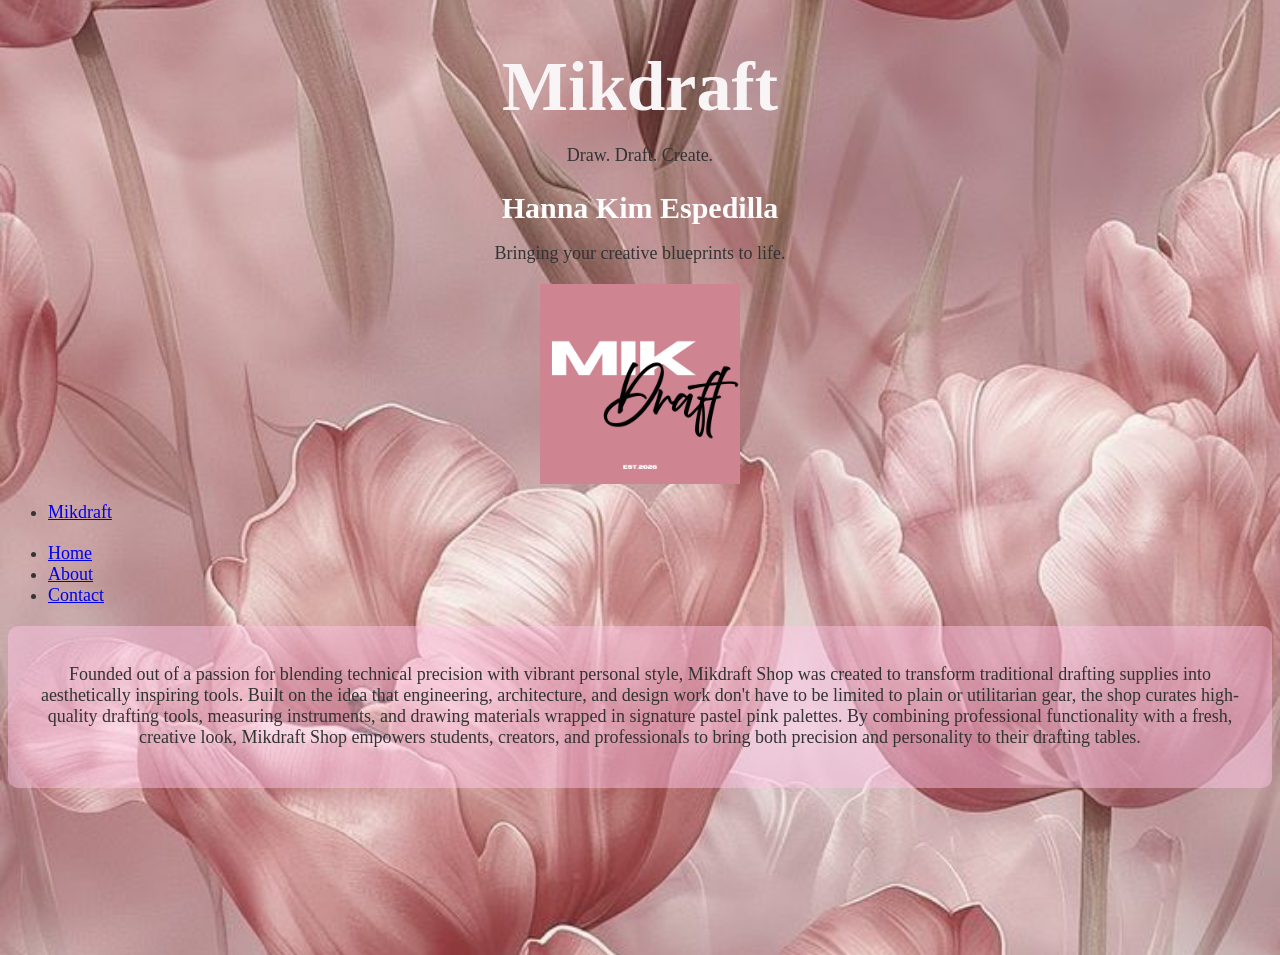
==== about.html @ bdc4d0b5 "add starter home page" ====
<!DOCTYPE html>
<html lang="en">
    <head>
        <meta charset="UTF-8">
        <meta name="viewport" content="width=device-width, initial-scale=1.0">
        <title>Mikdraft</title>
        <link rel="stylesheet" href="styles.css">
    </head>
    <body>
      <header>
        <h1>Mikdraft</h1>
        <p>Draw. Draft. Create.</p>
        <link rel="stylesheet" href="style.css">
        <section>
            <h2>Hanna Kim Espedilla</h2>
            <p>Bringing your creative blueprints to life.</p>
        <img class="logo" src="Mikdraft_logo.png" alt="Mikdraft_Logo" width="200" height="200">
        </section>
        <ul>
           <li><a href="https://hespedilla-dev.github.io/mikdraft/">Mikdraft</a></li>
        </ul>

       <nav>
        <ul>
            <li><a href="index.html">Home</a></li>
            <li><a href="about.html">About</a></li>
            <li><a href="contact.html">Contact</a></li>
        </ul>
       </nav>
      </header>


      <main> <div class="product-list" style="background-color:#ffc5e675; opacity: 1; padding: 20px; border-radius: 10px;">
        <p> Founded out of a passion for blending technical precision with vibrant personal style, Mikdraft Shop was created to transform traditional drafting supplies into aesthetically inspiring tools. Built on the idea that engineering, architecture, and design work don't have to be limited to plain or utilitarian gear, the shop curates high-quality drafting tools, measuring instruments, and drawing materials wrapped in signature pastel pink palettes. By combining professional functionality with a fresh, creative look, Mikdraft Shop empowers students, creators, and professionals to bring both precision and personality to their drafting tables. </p>
      </div>
      </main>
---- style.css ----
<style>
          header {
                text-align: center;
                padding: 10px;
                
            }

            h1 {
                text-align: center;
                color: #f9f5f7;
                font-size: 70px;
                margin-bottom: 5px;
            }

            h2 {
                text-align: center;
                color: #fefefe;
                font-size: 30px;
                margin-bottom: 5px;
            }

            p {
                text-align: center;
                color: #333;
                font-family: 'times new roman', serif;
                font-size: 18px;
                margin-bottom: 20px;
            }

            footer {
                text-align: center;
                padding: 5px;
                background-color: 67#ffc5e5;
                color: #333;
                font-size: 8px;
                line-height: 0.5px;
            }
          
          body {
                background-image: url(images/mikdraft_bg.jpeg);
                background-size: cover;
                background-position: center;
                background-repeat: no-repeat;
                background-attachment: fixed;
                height: 100vh;
            }

          .Features {
                text-align: left;
                list-style-type: disc;
                margin-left: 20px;
            }

            ul {
                text-align: left;
                list-style-type: disc;
                color: #333;
                font-size: 18px;
                margin-bottom: 20px;
            }

            img {
                display: block;
                margin: 0 auto;
            }

            .search-box {
                font-size: 30px;
                align-items: center;
                margin: 20px auto;
                width: fit-content;
                border: none;
                outline: none;
                display: flex;
                position: center;
                border-radius: 2.5em;
                background-color: white;
                text-align: center;
                size: 30px;
                padding: 10px 20px;
                font-border: none;

            }

            .logo {
                display: block;
                margin: 0 auto;
                width: 200px;
                height: 200px;

                animation-duration: 2s;
                animation-name: spin;
                animation_timing-function: linear;
                animation-iteration-count: 1;
                animation_fill-mode: forwards;
        
            }
    @keyframes spin{
        0%{
        }
        50%{
            scale: 2;
        }
        100%{
          transform: rotate(360deg);
          border-radius: 50%;
            
        }
    }
        </style>
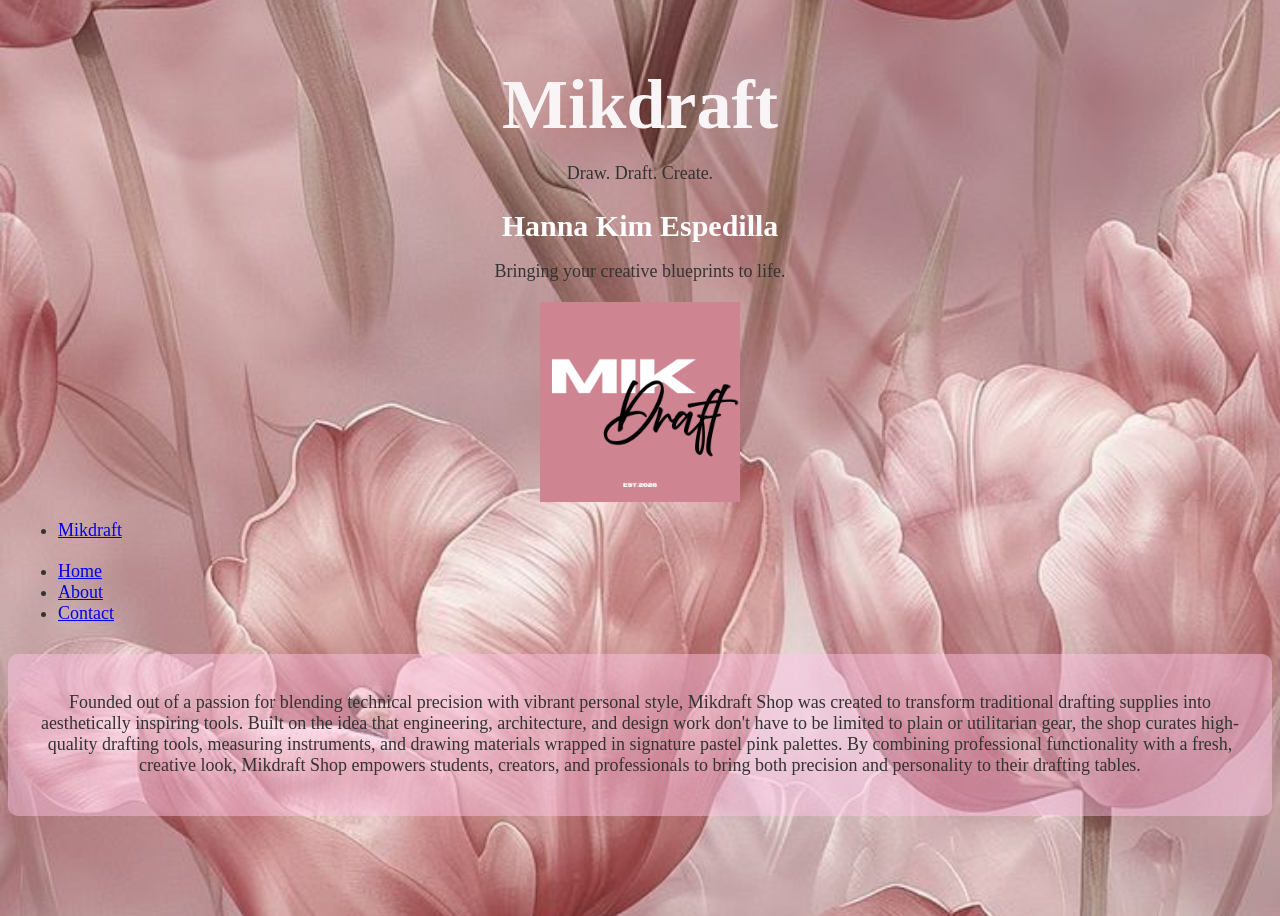
==== commit ecb168bf: "add starter home page" ====
--- a/about.html
+++ b/about.html
@@ -6,6 +6,33 @@
         <title>Mikdraft</title>
         <link rel="stylesheet" href="styles.css">
     </head>
+
+    <style>
+        .navbar ul {
+    list-style-type: none;
+    background color: #ffc5e5;
+    padding: 0px;
+    margin: 0px;
+    overflow: hidden
+}
+
+.navbar a {
+    color: white;
+    text-decoration: none;
+    padding: 15px;
+    display: block;
+    text-allign: center;
+}
+
+.navbar a:hover {
+    color: rgb(255, 121, 143);
+}
+
+.navbar li {
+    float: left;
+}
+    </style>
+
     <body>
       <header>
         <h1>Mikdraft</h1>
--- a/style.css
+++ b/style.css
@@ -1,99 +1,108 @@
-<style>
-          header {
-                text-align: center;
-                padding: 10px;
-                
-            }
 
-            h1 {
-                text-align: center;
-                color: #f9f5f7;
-                font-size: 70px;
-                margin-bottom: 5px;
-            }
+header {
+   text-align: center;
+   padding: 10px;
+}
 
-            h2 {
-                text-align: center;
-                color: #fefefe;
-                font-size: 30px;
-                margin-bottom: 5px;
-            }
 
-            p {
-                text-align: center;
-                color: #333;
-                font-family: 'times new roman', serif;
-                font-size: 18px;
-                margin-bottom: 20px;
-            }
+h1 {
+  text-align: center;
+  color: #f9f5f7;
+  font-size: 70px;
+  margin-bottom: 5px;   
+}
 
-            footer {
-                text-align: center;
-                padding: 5px;
-                background-color: 67#ffc5e5;
-                color: #333;
-                font-size: 8px;
-                line-height: 0.5px;
-            }
+
+h2 {
+  text-align: center;
+  color: #fefefe;
+  font-size: 30px;
+  margin-bottom: 5px;
+}
+
+
+p {
+  text-align: center;
+  color: #333;
+  font-family: 'times new roman', serif;
+  font-size: 18px;
+  margin-bottom: 20px;
+}
+
+
+footer {
+  text-align: center;
+  padding: 5px;
+  background-color: 67#ffc5e5;
+  color: #333;
+  font-size: 8px;
+  line-height: 0.5px;
+}
+
           
-          body {
-                background-image: url(images/mikdraft_bg.jpeg);
-                background-size: cover;
-                background-position: center;
-                background-repeat: no-repeat;
-                background-attachment: fixed;
-                height: 100vh;
-            }
+body {
+  background-image: url(images/mikdraft_bg.jpeg);
+  background-size: cover;
+  background-position: center;
+  background-repeat: no-repeat;
+  background-attachment: fixed;
+  height: 100vh;
+}
 
-          .Features {
-                text-align: left;
-                list-style-type: disc;
-                margin-left: 20px;
-            }
 
-            ul {
-                text-align: left;
-                list-style-type: disc;
-                color: #333;
-                font-size: 18px;
-                margin-bottom: 20px;
-            }
+.Features {
+  text-align: left;
+  list-style-type: disc;
+  margin-left: 20px;
+}
 
-            img {
-                display: block;
-                margin: 0 auto;
-            }
 
-            .search-box {
-                font-size: 30px;
-                align-items: center;
-                margin: 20px auto;
-                width: fit-content;
-                border: none;
-                outline: none;
-                display: flex;
-                position: center;
-                border-radius: 2.5em;
-                background-color: white;
-                text-align: center;
-                size: 30px;
-                padding: 10px 20px;
-                font-border: none;
+ul {
+  text-align: left;
+  list-style-type: disc;
+  color: #333;
+  font-size: 18px;
+  margin-bottom: 20px;
+}
 
-            }
 
-            .logo {
-                display: block;
-                margin: 0 auto;
-                width: 200px;
-                height: 200px;
+img {
+  display: block;
+  margin: 0 auto;
+}
 
-                animation-duration: 2s;
-                animation-name: spin;
-                animation_timing-function: linear;
-                animation-iteration-count: 1;
-                animation_fill-mode: forwards;
-        
+
+.search-box {
+  font-size: 30px;
+  align-items: center;
+  margin: 20px auto;
+  width: fit-content;
+  border: none;
+  outline: none;
+  display: flex;
+  position: center;
+  border-radius: 2.5em;
+  background-color: white;
+  text-align: center;
+  size: 30px;
+  padding: 10px 20px;
+  font-border: none;
+}
+
+
+.logo {
+  display: block;
+  margin: 0 auto;
+  width: 200px;
+  height: 200px;
+
+  animation-duration: 2s;
+  animation-name: spin;
+  animation_timing-function: linear;
+  animation-iteration-count: 1;
+  animation_fill-mode: forwards;
+   
+  
             }
     @keyframes spin{
         0%{
@@ -107,4 +116,28 @@
             
         }
     }
-        </style>+
+
+.navbar ul {
+    list-style-type: none;
+    background-color: pink;
+    padding: 0px;
+    margin: 0px;
+    overflow: hidden
+}
+
+.navbar a {
+    color: white;
+    text-decoration: none;
+    padding: 15px;
+    display: block;
+    text-allign: center;
+}
+
+.navbar a:hover {
+    background-color: #f9f5f7;
+}
+
+.navbar li {
+    float: left;
+}
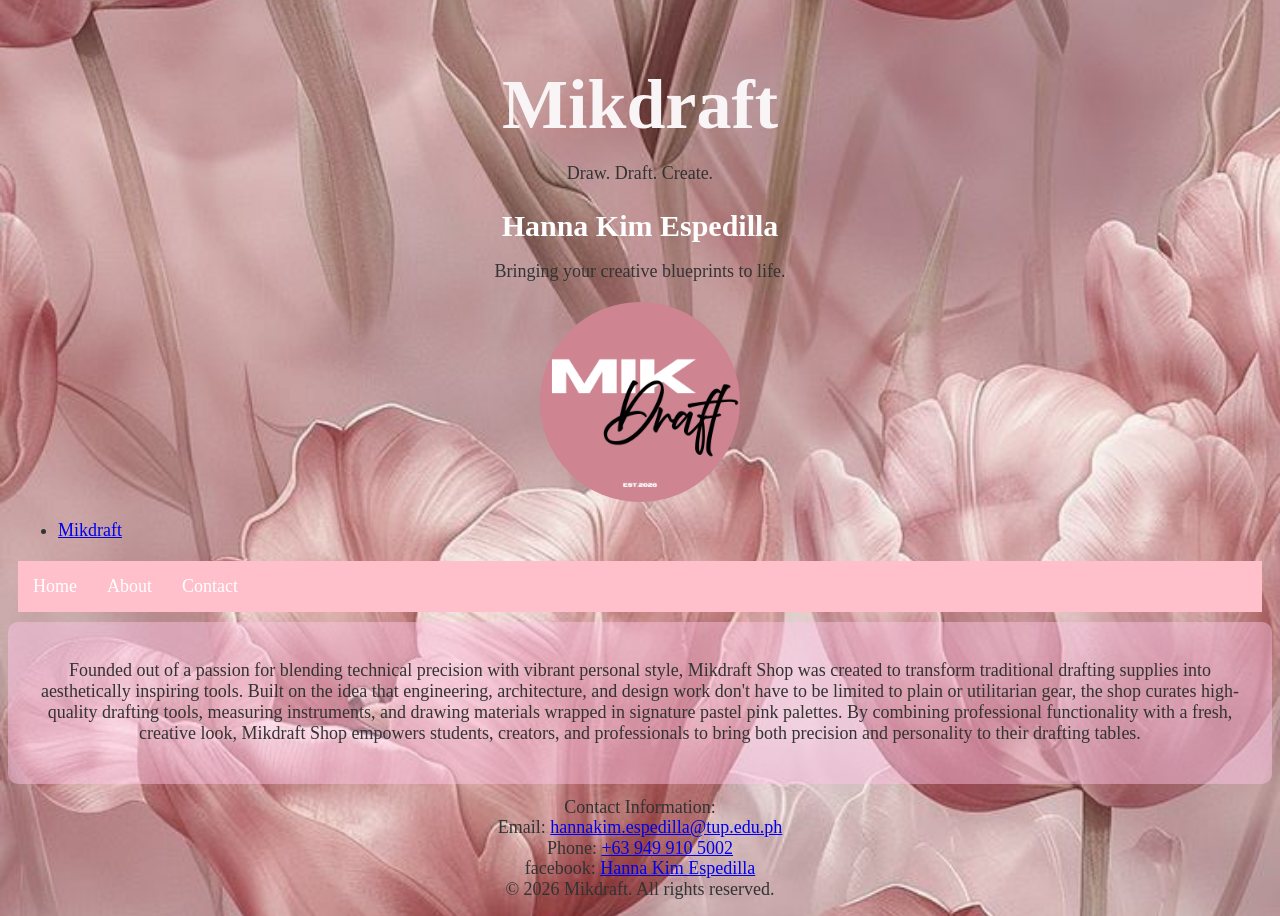
==== commit b7d6bc26: "add starter home page" ====
--- a/about.html
+++ b/about.html
@@ -4,16 +4,15 @@
         <meta charset="UTF-8">
         <meta name="viewport" content="width=device-width, initial-scale=1.0">
         <title>Mikdraft</title>
-        <link rel="stylesheet" href="styles.css">
+        <link rel="stylesheet" href="style.css">
     </head>
 
-    <style>
-        .navbar ul {
+<style>
+.navbar ul {
     list-style-type: none;
-    background color: #ffc5e5;
     padding: 0px;
     margin: 0px;
-    overflow: hidden
+    overflow: hidden;
 }
 
 .navbar a {
@@ -21,7 +20,6 @@
     text-decoration: none;
     padding: 15px;
     display: block;
-    text-allign: center;
 }
 
 .navbar a:hover {
@@ -31,7 +29,7 @@
 .navbar li {
     float: left;
 }
-    </style>
+</style>
 
     <body>
       <header>
@@ -47,7 +45,7 @@
            <li><a href="https://hespedilla-dev.github.io/mikdraft/">Mikdraft</a></li>
         </ul>
 
-       <nav>
+       <nav class="navbar">
         <ul>
             <li><a href="index.html">Home</a></li>
             <li><a href="about.html">About</a></li>
@@ -62,3 +60,13 @@
       </div>
       </main>
 
+    <footer>
+        <p>Contact Information:</p>
+        <p>Email: <a href="mailto:hannakim.espedilla@tup.edu.ph">hannakim.espedilla@tup.edu.ph</a></p>
+        <p>Phone: <a href="tel:+639123456789">+63 949 910 5002</a></p>
+        <p>facebook: <a href="https://www.facebook.com/hannaespedilla">Hanna Kim Espedilla</a></p>
+        <p>&copy; 2026 Mikdraft. All rights reserved.</p>
+    </footer>
+
+    </body>
+
--- a/style.css
+++ b/style.css
@@ -86,7 +86,6 @@
   text-align: center;
   size: 30px;
   padding: 10px 20px;
-  font-border: none;
 }
 
 
@@ -98,9 +97,9 @@
 
   animation-duration: 2s;
   animation-name: spin;
-  animation_timing-function: linear;
+  animation-timing-function: linear;
   animation-iteration-count: 1;
-  animation_fill-mode: forwards;
+  animation-fill-mode: forwards;
    
   
             }
@@ -131,7 +130,6 @@
     text-decoration: none;
     padding: 15px;
     display: block;
-    text-allign: center;
 }
 
 .navbar a:hover {
--- a/style.css
+++ b/style.css
@@ -86,7 +86,6 @@
   text-align: center;
   size: 30px;
   padding: 10px 20px;
-  font-border: none;
 }
 
 
@@ -98,9 +97,9 @@
 
   animation-duration: 2s;
   animation-name: spin;
-  animation_timing-function: linear;
+  animation-timing-function: linear;
   animation-iteration-count: 1;
-  animation_fill-mode: forwards;
+  animation-fill-mode: forwards;
    
   
             }
@@ -131,7 +130,6 @@
     text-decoration: none;
     padding: 15px;
     display: block;
-    text-allign: center;
 }
 
 .navbar a:hover {
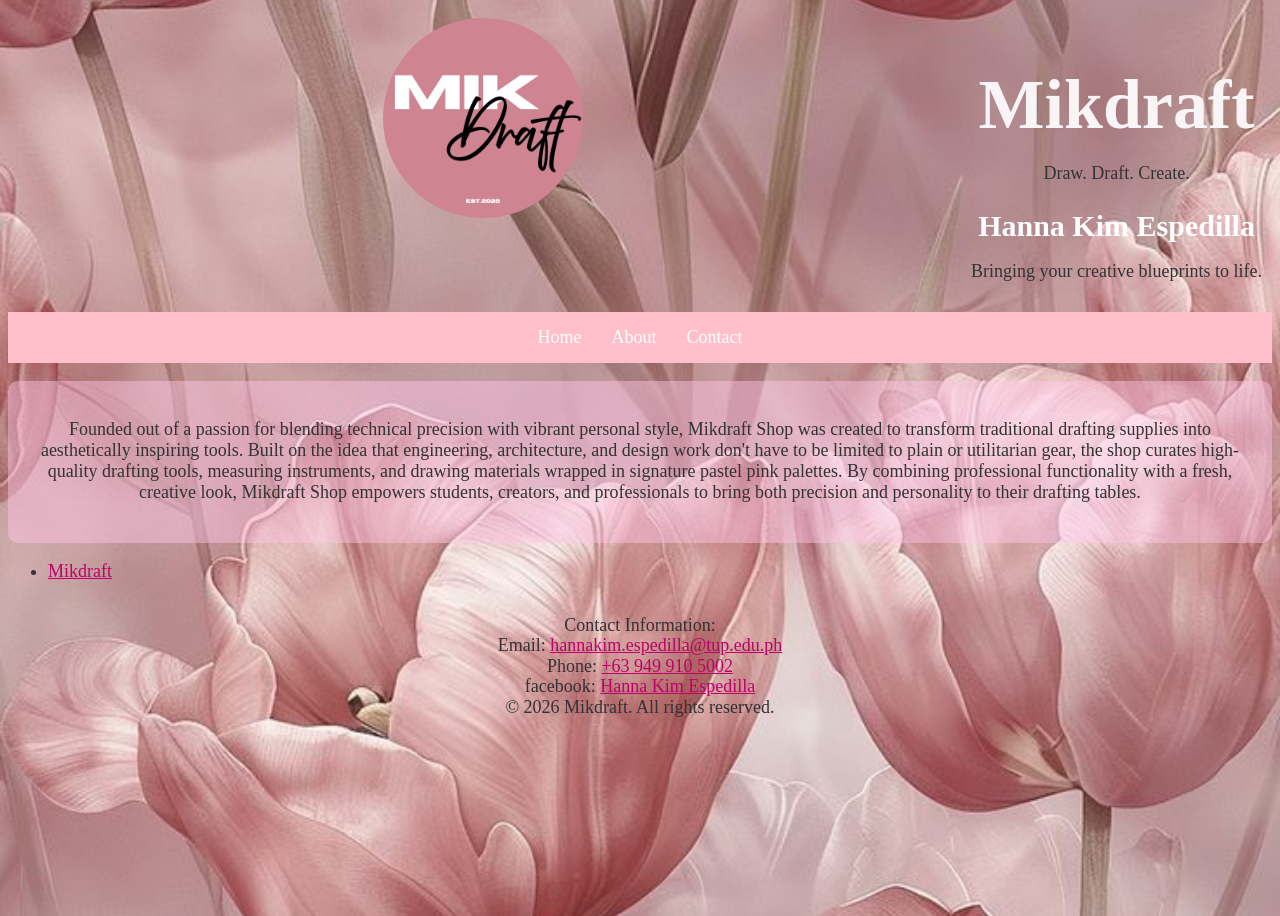
==== commit 8ff18d83: "add starter home page" ====
--- a/about.html
+++ b/about.html
@@ -1,65 +1,61 @@
 <!DOCTYPE html>
 <html lang="en">
-    <head>
-        <meta charset="UTF-8">
-        <meta name="viewport" content="width=device-width, initial-scale=1.0">
-        <title>Mikdraft</title>
-        <link rel="stylesheet" href="style.css">
-    </head>
+<head>
+    <meta charset="UTF-8">
+    <meta name="viewport" content="width=device-width, initial-scale=1.0">
+    <title>Mikdraft</title>
+    <link rel="stylesheet" href="style.css">
 
-<style>
-.navbar ul {
-    list-style-type: none;
-    padding: 0px;
-    margin: 0px;
-    overflow: hidden;
-}
 
-.navbar a {
-    color: white;
-    text-decoration: none;
-    padding: 15px;
-    display: block;
-}
+    </style>
+</head>
 
-.navbar a:hover {
-    color: rgb(255, 121, 143);
-}
+<body>
 
-.navbar li {
-    float: left;
-}
-</style>
+    <!-- ==========================================================================
+       1. HEADER & NAVIGATION
+       ========================================================================== -->
+    <header>
+        <div class="header-content">
+            <img id="logo" src="Mikdraft_logo.png" alt="Mikdraft Logo">
+            
+            <div class="text-block">
+                <h1>Mikdraft</h1>
+                <p class="tagline">Draw. Draft. Create.</p>
+                <h2>Hanna Kim Espedilla</h2>
+                <p class="subtext">Bringing your creative blueprints to life.</p>
+            </div>
+        </div>
+    </header>
 
-    <body>
-      <header>
-        <h1>Mikdraft</h1>
-        <p>Draw. Draft. Create.</p>
-        <link rel="stylesheet" href="style.css">
-        <section>
-            <h2>Hanna Kim Espedilla</h2>
-            <p>Bringing your creative blueprints to life.</p>
-        <img class="logo" src="Mikdraft_logo.png" alt="Mikdraft_Logo" width="200" height="200">
-        </section>
-        <ul>
-           <li><a href="https://hespedilla-dev.github.io/mikdraft/">Mikdraft</a></li>
+        <nav class="navbar">
+            <ul>
+                <li><a href="index.html">Home</a></li>
+                <li><a href="about.html">About</a></li>
+                <li><a href="contact.html">Contact</a></li>
+            </ul>
+        </nav>
+    </header>
+
+    <BR>
+
+
+    <!-- ==========================================================================
+       2. MAIN CONTENT AREA
+       ========================================================================== -->
+    <main>
+        <div class="product-list" style="background-color:#ffc5e675; opacity: 1; padding: 20px; border-radius: 10px;">
+            <p>Founded out of a passion for blending technical precision with vibrant personal style, Mikdraft Shop was created to transform traditional drafting supplies into aesthetically inspiring tools. Built on the idea that engineering, architecture, and design work don't have to be limited to plain or utilitarian gear, the shop curates high-quality drafting tools, measuring instruments, and drawing materials wrapped in signature pastel pink palettes. By combining professional functionality with a fresh, creative look, Mikdraft Shop empowers students, creators, and professionals to bring both precision and personality to their drafting tables.</p>
+        </div>
+    </main>
+
+    <ul>
+            <li><a href="https://hespedilla-dev.github.io/mikdraft/">Mikdraft</a></li>
         </ul>
 
-       <nav class="navbar">
-        <ul>
-            <li><a href="index.html">Home</a></li>
-            <li><a href="about.html">About</a></li>
-            <li><a href="contact.html">Contact</a></li>
-        </ul>
-       </nav>
-      </header>
-
-
-      <main> <div class="product-list" style="background-color:#ffc5e675; opacity: 1; padding: 20px; border-radius: 10px;">
-        <p> Founded out of a passion for blending technical precision with vibrant personal style, Mikdraft Shop was created to transform traditional drafting supplies into aesthetically inspiring tools. Built on the idea that engineering, architecture, and design work don't have to be limited to plain or utilitarian gear, the shop curates high-quality drafting tools, measuring instruments, and drawing materials wrapped in signature pastel pink palettes. By combining professional functionality with a fresh, creative look, Mikdraft Shop empowers students, creators, and professionals to bring both precision and personality to their drafting tables. </p>
-      </div>
-      </main>
-
+    <!-- ==========================================================================
+       3. FOOTER
+       ========================================================================== -->
     <footer>
         <p>Contact Information:</p>
         <p>Email: <a href="mailto:hannakim.espedilla@tup.edu.ph">hannakim.espedilla@tup.edu.ph</a></p>
@@ -68,5 +64,7 @@
         <p>&copy; 2026 Mikdraft. All rights reserved.</p>
     </footer>
 
-    </body>
+</body>
+</html>
 
+
--- a/style.css
+++ b/style.css
@@ -1,45 +1,24 @@
 
-header {
-   text-align: center;
-   padding: 10px;
-}
-
-
-h1 {
-  text-align: center;
-  color: #f9f5f7;
-  font-size: 70px;
-  margin-bottom: 5px;   
-}
-
-
-h2 {
-  text-align: center;
-  color: #fefefe;
-  font-size: 30px;
-  margin-bottom: 5px;
-}
-
-
-p {
-  text-align: center;
-  color: #333;
-  font-family: 'times new roman', serif;
-  font-size: 18px;
-  margin-bottom: 20px;
-}
-
-
-footer {
-  text-align: center;
-  padding: 5px;
-  background-color: 67#ffc5e5;
-  color: #333;
-  font-size: 8px;
-  line-height: 0.5px;
-}
-
-          
+/* ==========================================================================
+   1. VARIABLES & RESET
+   ========================================================================== */
+
+:root {
+  --brand: #ffc5e5;
+  --ink: #333;
+  --muted: #fefefe;
+  --paper: #f9f5f7;
+}
+
+* {
+  box-sizing: border-box;
+}
+
+
+/* ==========================================================================
+   2. BASE & BODY
+   ========================================================================== */
+
 body {
   background-image: url(images/mikdraft_bg.jpeg);
   background-size: cover;
@@ -49,13 +28,126 @@
   height: 100vh;
 }
 
-
-.Features {
-  text-align: left;
-  list-style-type: disc;
-  margin-left: 20px;
-}
-
+p {
+  text-align: center;
+  color: #333;
+  font-family: 'times new roman', serif;
+  font-size: 18px;
+  margin-bottom: 20px;
+}
+
+a {
+  color: #c0006a;
+}
+
+img {
+  display: block;
+  margin: 0 auto;
+  border-radius: 25px;
+}
+
+img #logo {
+  position: left;
+}
+
+
+/* ==========================================================================
+   3. TYPOGRAPHY & HEADINGS
+   ========================================================================== */
+
+h1 {
+  text-align: center;
+  color: #f9f5f7;
+  font-size: 70px;
+  margin-bottom: 5px;   
+}
+
+h2 {
+  text-align: center;
+  color: #fefefe;
+  font-size: 30px;
+  margin-bottom: 5px;
+}
+
+
+/* ==========================================================================
+   4. HEADER & NAVIGATION
+   ========================================================================== */
+
+/* ============================ Header =========================== */
+header {
+   text-align: center;
+   padding: 10px;
+}
+
+.header-content {
+  display: flex;
+  flex-direction: row;
+  align-items: top;     /* Vertically centers all elements in the row */
+  justify-content: flex-start; /* Aligns content starting from the left */
+  gap: 24px;               /* Adjusts horizontal spacing between items */
+}
+
+#logo {
+  height: auto;
+}
+
+#logo {
+  display: block;
+  margin: 0 auto;
+  width: 200px;
+  height: 200px;
+  animation-duration: 1s;
+  animation-name: spin;
+  animation-timing-function: linear;
+  animation-iteration-count: 1;
+  animation-fill-mode: forwards;
+}
+
+@keyframes spin {
+  0% {
+  }
+  50% {
+    scale: 2;
+  }
+  100% {
+    transform: rotate(360deg);
+    border-radius: 50%;
+  }
+}
+
+/* ============================ NAVBAR =============================== */
+
+.navbar {
+  color: pink;
+  justify-content: center;
+}
+
+.navbar ul {
+  list-style-type: none;
+  background-color: pink;
+  padding: 0px;
+  margin: 0px;
+  display: flex;
+  justify-content: center;
+}
+
+.navbar a {
+  color: white;
+  text-decoration: none;
+  padding: 15px;
+  display: block;
+}
+
+.navbar a:hover {
+  background-color: #f9f5f7;
+  color: rgb(255, 121, 143);
+}
+
+
+/* ==========================================================================
+   5. LISTS, TABLES & COMPONENTS
+   ========================================================================== */
 
 ul {
   text-align: left;
@@ -65,12 +157,11 @@
   margin-bottom: 20px;
 }
 
-
-img {
-  display: block;
-  margin: 0 auto;
-}
-
+.Features {
+  text-align: left;
+  list-style-type: disc;
+  margin-left: 20px;
+}
 
 .search-box {
   font-size: 30px;
@@ -88,54 +179,75 @@
   padding: 10px 20px;
 }
 
-
-.logo {
-  display: block;
-  margin: 0 auto;
-  width: 200px;
-  height: 200px;
-
-  animation-duration: 2s;
-  animation-name: spin;
-  animation-timing-function: linear;
-  animation-iteration-count: 1;
-  animation-fill-mode: forwards;
-   
-  
-            }
-    @keyframes spin{
-        0%{
-        }
-        50%{
-            scale: 2;
-        }
-        100%{
-          transform: rotate(360deg);
-          border-radius: 50%;
-            
-        }
-    }
-
-
-.navbar ul {
-    list-style-type: none;
-    background-color: pink;
-    padding: 0px;
-    margin: 0px;
-    overflow: hidden
-}
-
-.navbar a {
-    color: white;
-    text-decoration: none;
-    padding: 15px;
-    display: block;
-}
-
-.navbar a:hover {
-    background-color: #f9f5f7;
-}
-
-.navbar li {
-    float: left;
+table {
+  border-collapse: collapse;
+}
+
+td, th {
+  border: 1px solid white; 
+  background-color: #ffc5e675; 
+  padding: 18px 30px;
+}
+
+
+/* ==========================================================================
+   6. FORMS & INPUTS
+   ========================================================================== */
+
+/* =========== Target text inputs, email inputs, select dropdowns, and textareas========= */
+input[type="text"],
+input[type="email"],
+select,
+textarea {
+  background-color: pink;  
+  color: #333333;             
+  font-size: 16px;           
+  padding: 8px;             
+  border-radius: 25px;         
+  border-color: white;
+  width: 400px;
+}
+
+div input {
+  color: #ff63b9;
+}
+
+/* =============================== ABOUT PAGE FORM ================================ */
+
+form {
+  color: white;
+  size: 50px;
+}
+
+form fieldset {
+  display: flex;
+  flex-direction: column;
+  gap: 15px;
+}
+
+form input {
+  color: white;
+}
+
+form label {
+  color: white;
+}
+
+form div .form {
+  color: #ffc5e5;
+  background-color: #ffc5e5;
+}
+
+
+/* ==========================================================================
+   7. FOOTER
+   ========================================================================== */
+
+footer {
+  text-align: center;
+  padding: 5px;
+  background-color: 67#ffc5e5;
+  color: #333;
+  font-size: 8px;
+  line-height: 0.5px;
 }
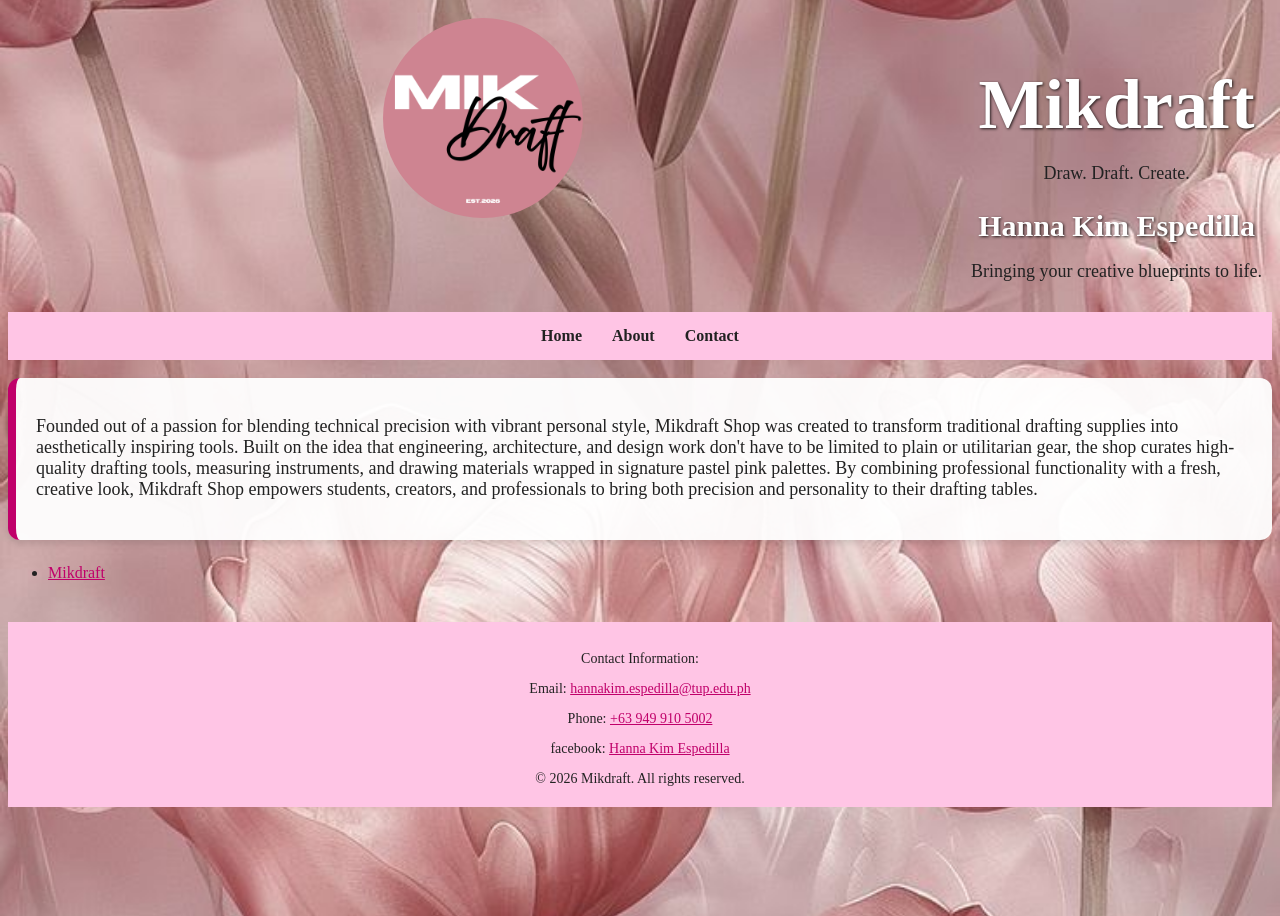
==== commit 373ae220: "add atarter home page" ====
--- a/about.html
+++ b/about.html
@@ -44,7 +44,7 @@
        2. MAIN CONTENT AREA
        ========================================================================== -->
     <main>
-        <div class="product-list" style="background-color:#ffc5e675; opacity: 1; padding: 20px; border-radius: 10px;">
+        <div class="product-card">
             <p>Founded out of a passion for blending technical precision with vibrant personal style, Mikdraft Shop was created to transform traditional drafting supplies into aesthetically inspiring tools. Built on the idea that engineering, architecture, and design work don't have to be limited to plain or utilitarian gear, the shop curates high-quality drafting tools, measuring instruments, and drawing materials wrapped in signature pastel pink palettes. By combining professional functionality with a fresh, creative look, Mikdraft Shop empowers students, creators, and professionals to bring both precision and personality to their drafting tables.</p>
         </div>
     </main>
--- a/style.css
+++ b/style.css
@@ -1,11 +1,11 @@
-
 /* ==========================================================================
    1. VARIABLES & RESET
    ========================================================================== */
 
 :root {
-  --brand: #ffc5e5;
-  --ink: #333;
+  --brand: #c0006a;          /* Dark pink brand accent with high contrast (passing 4.5:1) */
+  --brand-light: #ffc5e5;    /* Soft brand background */
+  --ink: #222222;            /* Dark readable text */
   --muted: #fefefe;
   --paper: #f9f5f7;
 }
@@ -26,18 +26,19 @@
   background-repeat: no-repeat;
   background-attachment: fixed;
   height: 100vh;
+  color: var(--ink);
 }
 
 p {
   text-align: center;
-  color: #333;
+  color: var(--ink);
   font-family: 'times new roman', serif;
   font-size: 18px;
   margin-bottom: 20px;
 }
 
 a {
-  color: #c0006a;
+  color: var(--brand);
 }
 
 img {
@@ -46,10 +47,6 @@
   border-radius: 25px;
 }
 
-img #logo {
-  position: left;
-}
-
 
 /* ==========================================================================
    3. TYPOGRAPHY & HEADINGS
@@ -57,14 +54,16 @@
 
 h1 {
   text-align: center;
-  color: #f9f5f7;
+  color: #ffffff;
+  text-shadow: 1px 1px 3px rgba(0, 0, 0, 0.8); /* Ensures contrast over background */
   font-size: 70px;
   margin-bottom: 5px;   
 }
 
 h2 {
   text-align: center;
-  color: #fefefe;
+  color: #ffffff;
+  text-shadow: 1px 1px 3px rgba(0, 0, 0, 0.8);
   font-size: 30px;
   margin-bottom: 5px;
 }
@@ -74,7 +73,6 @@
    4. HEADER & NAVIGATION
    ========================================================================== */
 
-/* ============================ Header =========================== */
 header {
    text-align: center;
    padding: 10px;
@@ -83,13 +81,9 @@
 .header-content {
   display: flex;
   flex-direction: row;
-  align-items: top;     /* Vertically centers all elements in the row */
-  justify-content: flex-start; /* Aligns content starting from the left */
-  gap: 24px;               /* Adjusts horizontal spacing between items */
-}
-
-#logo {
-  height: auto;
+  align-items: top;
+  justify-content: flex-start;
+  gap: 24px;
 }
 
 #logo {
@@ -105,137 +99,144 @@
 }
 
 @keyframes spin {
-  0% {
-  }
-  50% {
-    scale: 2;
-  }
+  0% {}
+  50% { scale: 2; }
   100% {
     transform: rotate(360deg);
     border-radius: 50%;
   }
 }
 
-/* ============================ NAVBAR =============================== */
-
 .navbar {
-  color: pink;
   justify-content: center;
 }
 
 .navbar ul {
   list-style-type: none;
-  background-color: pink;
+  background-color: var(--brand-light);
   padding: 0px;
   margin: 0px;
+  overflow: hidden;
   display: flex;
   justify-content: center;
 }
 
+.navbar li {
+  float: left;
+}
+
 .navbar a {
-  color: white;
+  color: var(--ink);
   text-decoration: none;
   padding: 15px;
   display: block;
+  font-weight: bold;
 }
 
 .navbar a:hover {
   background-color: #f9f5f7;
-  color: rgb(255, 121, 143);
-}
-
-
-/* ==========================================================================
-   5. LISTS, TABLES & COMPONENTS
-   ========================================================================== */
-
-ul {
+  color: var(--brand);
+}
+
+
+/* ==========================================================================
+   5. PRODUCT CARDS (LESSON REQUIREMENTS)
+   ========================================================================== */
+
+.product-card {
+  background-color: rgba(255, 255, 255, 0.95);
+  border-radius: 12px;
+  padding: 20px;
+  margin-bottom: 24px;
+  border-left: 8px solid var(--brand); /* Coloured left border using brand variable */
+  box-shadow: 0 4px 6px rgba(0, 0, 0, 0.1);
+}
+
+.product-title {
+  font-size: 24px;
+  color: var(--brand);
+  margin-bottom: 10px;
   text-align: left;
-  list-style-type: disc;
-  color: #333;
-  font-size: 18px;
-  margin-bottom: 20px;
-}
-
-.Features {
+}
+
+.product-card p {
   text-align: left;
-  list-style-type: disc;
-  margin-left: 20px;
-}
-
-.search-box {
-  font-size: 30px;
-  align-items: center;
-  margin: 20px auto;
-  width: fit-content;
-  border: none;
-  outline: none;
+}
+
+
+/* ==========================================================================
+   6. CONTACT FORM & ACCESSIBLE FOCUS STATES
+   ========================================================================== */
+
+form fieldset {
   display: flex;
-  position: center;
-  border-radius: 2.5em;
-  background-color: white;
-  text-align: center;
-  size: 30px;
-  padding: 10px 20px;
-}
-
-table {
-  border-collapse: collapse;
-}
-
-td, th {
-  border: 1px solid white; 
-  background-color: #ffc5e675; 
-  padding: 18px 30px;
-}
-
-
-/* ==========================================================================
-   6. FORMS & INPUTS
-   ========================================================================== */
-
-/* =========== Target text inputs, email inputs, select dropdowns, and textareas========= */
+  flex-direction: column;
+  gap: 15px;
+  padding: 20px;
+  border-radius: 12px;
+  border: 2px solid var(--brand);
+  background-color: rgba(255, 255, 255, 0.9);
+}
+
+legend {
+  color: var(--brand);
+  font-weight: bold;
+  font-size: 20px;
+  padding: 0 10px;
+}
+
 input[type="text"],
 input[type="email"],
 select,
 textarea {
-  background-color: pink;  
-  color: #333333;             
+  background-color: #ffffff;  
+  color: var(--ink);             
   font-size: 16px;           
-  padding: 8px;             
-  border-radius: 25px;         
-  border-color: white;
-  width: 400px;
-}
-
-div input {
-  color: #ff63b9;
-}
-
-/* =============================== ABOUT PAGE FORM ================================ */
-
-form {
-  color: white;
-  size: 50px;
-}
-
-form fieldset {
-  display: flex;
-  flex-direction: column;
-  gap: 15px;
-}
-
-form input {
-  color: white;
-}
-
-form label {
-  color: white;
-}
-
-form div .form {
-  color: #ffc5e5;
-  background-color: #ffc5e5;
+  padding: 12px;             
+  border-radius: 8px;         
+  border: 1px solid #ccc;
+  width: 100%;
+  max-width: 500px;
+}
+
+input:focus,
+textarea:focus,
+select:focus,
+button:focus {
+  outline: 3px solid var(--brand);
+  outline-offset: 2px;
+}
+
+button, 
+.btn {
+  background-color: var(--brand);
+  color: #ffffff;
+  padding: 12px 24px;
+  border: none;
+  border-radius: 25px;
+  font-size: 16px;
+  font-weight: bold;
+  cursor: pointer;
+  transition: background-color 0.2s ease;
+}
+
+button:hover, 
+.btn:hover {
+  background-color: #900050;
+}
+
+table.table {
+  border-collapse: collapse;
+  width: 100%;
+  background-color: #ffc5e675;
+  border: 2px solid var(--brand, #c0006a);
+}
+
+table.table th,
+table.table td {
+  border: 1px solid #c0006a;
+  padding: 12px;
+  text-align: left;
 }
 
 
@@ -245,9 +246,14 @@
 
 footer {
   text-align: center;
-  padding: 5px;
-  background-color: 67#ffc5e5;
-  color: #333;
-  font-size: 8px;
-  line-height: 0.5px;
+  padding: 15px;
+  background-color: var(--brand-light);
+  color: var(--ink);
+  font-size: 14px;
+  margin-top: 40px;
+}
+
+footer p {
+  font-size: 14px;
+  margin-bottom: 5px;
 }
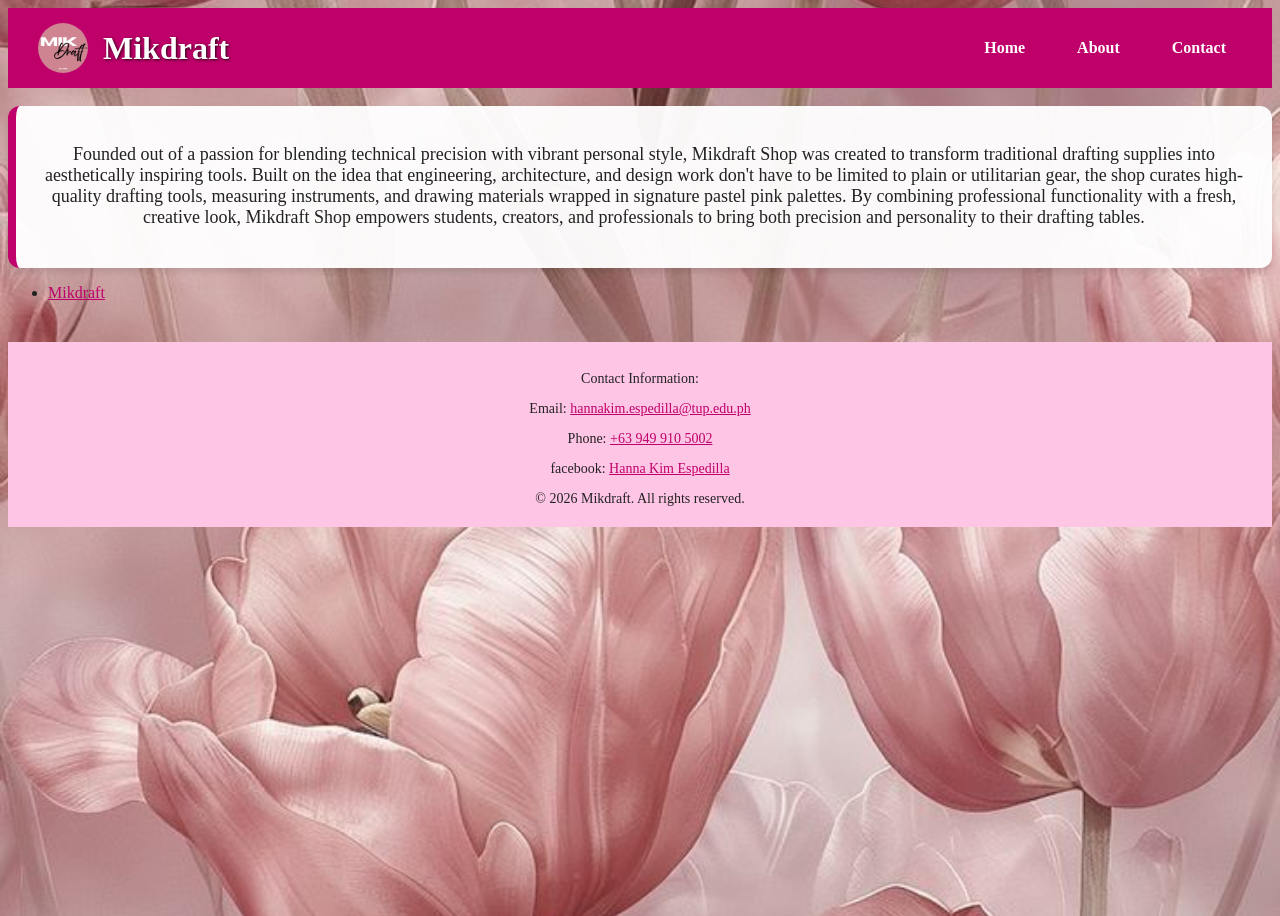
==== commit 8a2bc4ce: "add starter home page" ====
--- a/about.html
+++ b/about.html
@@ -15,27 +15,20 @@
     <!-- ==========================================================================
        1. HEADER & NAVIGATION
        ========================================================================== -->
-    <header>
-        <div class="header-content">
-            <img id="logo" src="Mikdraft_logo.png" alt="Mikdraft Logo">
-            
-            <div class="text-block">
-                <h1>Mikdraft</h1>
-                <p class="tagline">Draw. Draft. Create.</p>
-                <h2>Hanna Kim Espedilla</h2>
-                <p class="subtext">Bringing your creative blueprints to life.</p>
-            </div>
-        </div>
-    </header>
+   <header class="site-header">
+    <div class="site-brand">
+        <img id="logo" src="Mikdraft_logo.png" alt="Mikdraft Logo">
+        <h1>Mikdraft</h1>
+    </div>
 
-        <nav class="navbar">
-            <ul>
-                <li><a href="index.html">Home</a></li>
-                <li><a href="about.html">About</a></li>
-                <li><a href="contact.html">Contact</a></li>
-            </ul>
-        </nav>
-    </header>
+    <nav class="navbar">
+        <ul>
+            <li><a href="index.html">Home</a></li>
+            <li><a href="about.html">About</a></li>
+            <li><a href="contact.html">Contact</a></li>
+        </ul>
+    </nav> 
+</header>
 
     <BR>
 
--- a/style.css
+++ b/style.css
@@ -3,9 +3,9 @@
    ========================================================================== */
 
 :root {
-  --brand: #c0006a;          /* Dark pink brand accent with high contrast (passing 4.5:1) */
-  --brand-light: #ffc5e5;    /* Soft brand background */
-  --ink: #222222;            /* Dark readable text */
+  --brand: #c0006a;          
+  --brand-light: #ffc5e5;    
+  --ink: #222222;           
   --muted: #fefefe;
   --paper: #f9f5f7;
 }
@@ -70,97 +70,125 @@
 
 
 /* ==========================================================================
-   4. HEADER & NAVIGATION
-   ========================================================================== */
-
-header {
-   text-align: center;
-   padding: 10px;
-}
-
-.header-content {
-  display: flex;
-  flex-direction: row;
-  align-items: top;
-  justify-content: flex-start;
+   4. HEADER & NAVIGATION (LESSON REQUIREMENTS)
+   ========================================================================== */
+
+/* Header Container: Flexbox Space-Between */
+.site-header {
+  display: flex;
+  justify-content: space-between;
+  align-items: center;
+  padding: 15px 30px;
+  background-color: var(--brand);
+}
+
+/* Site Brand  yung Logo + Title) */
+.site-brand {
+  display: flex;
+  align-items: center;
+  gap: 15px;
+}
+
+.site-brand h1 {
+  font-size: 32px;
+  margin: 0;
+  color: #ffffff;
+}
+
+#logo {
+  width: 50px;
+  height: 50px;
+  border-radius: 50%;
+}
+
+/* Navigation Menu */
+.navbar ul {
+  display: flex;
+  gap: 20px; /* Spacing between nav links */
+  list-style: none;
+  margin: 0;
+  padding: 0;
+}
+
+/* Clear float or inline-block behavior */
+.navbar li {
+  float: none;
+}
+
+.navbar a {
+  color: #ffffff;
+  text-decoration: none;
+  font-weight: bold;
+  padding: 8px 16px;
+  border-radius: 20px;
+  transition: background-color 0.2s ease;
+}
+
+.navbar a:hover {
+  background-color: rgba(255, 255, 255, 0.2);
+  color: #ffffff;
+}
+
+
+/* ==========================================================================
+   CENTERED HERO BANNER (LESSON 6.4 CENTERING)
+   ========================================================================== */
+
+.hero-banner {
+  display: flex;
+  justify-content: center; /* Center horizontally */
+  align-items: center;     /* Center vertically */
+  height: 250px;           /* Required height for vertical centering */
+  background-color: rgba(255, 255, 255, 0.85);
+  border-radius: 12px;
+  margin: 20px 0;
+  text-align: center;
+}
+
+.hero-content h2 {
+  color: var(--brand);
+  text-shadow: none;
+  margin-bottom: 8px;
+}
+
+.hero-content p {
+  margin-bottom: 5px;
+}
+
+
+/* ==========================================================================
+   5. PRODUCT CARDS (LESSON REQUIREMENTS)
+   ========================================================================== */
+
+/* Product Grid Layout */
+.product-grid {
+  display: flex;
+  flex-wrap: wrap;
   gap: 24px;
 }
 
-#logo {
-  display: block;
-  margin: 0 auto;
-  width: 200px;
-  height: 200px;
-  animation-duration: 1s;
-  animation-name: spin;
-  animation-timing-function: linear;
-  animation-iteration-count: 1;
-  animation-fill-mode: forwards;
-}
-
-@keyframes spin {
-  0% {}
-  50% { scale: 2; }
-  100% {
-    transform: rotate(360deg);
-    border-radius: 50%;
-  }
-}
-
-.navbar {
-  justify-content: center;
-}
-
-.navbar ul {
-  list-style-type: none;
-  background-color: var(--brand-light);
-  padding: 0px;
-  margin: 0px;
-  overflow: hidden;
-  display: flex;
-  justify-content: center;
-}
-
-.navbar li {
-  float: left;
-}
-
-.navbar a {
-  color: var(--ink);
-  text-decoration: none;
-  padding: 15px;
-  display: block;
-  font-weight: bold;
-}
-
-.navbar a:hover {
-  background-color: #f9f5f7;
-  color: var(--brand);
-}
-
-
-/* ==========================================================================
-   5. PRODUCT CARDS (LESSON REQUIREMENTS)
-   ========================================================================== */
-
+/* Individual Product Cards */
 .product-card {
+  flex: 1 1 240px;
+  display: flex;
+  flex-direction: column;
+  justify-content: space-between;
   background-color: rgba(255, 255, 255, 0.95);
   border-radius: 12px;
   padding: 20px;
-  margin-bottom: 24px;
-  border-left: 8px solid var(--brand); /* Coloured left border using brand variable */
+  border-left: 8px solid var(--brand);
   box-shadow: 0 4px 6px rgba(0, 0, 0, 0.1);
-}
-
-.product-title {
-  font-size: 24px;
-  color: var(--brand);
-  margin-bottom: 10px;
-  text-align: left;
-}
-
-.product-card p {
-  text-align: left;
+  
+  /* Smooth transition for size and depth changes */
+  transition: transform 0.3s ease, box-shadow 0.3s ease;
+  position: relative;
+}
+
+/* Hover Effect */
+.product-card:hover {
+  transform: scale(1.05);
+  box-shadow: 0 12px 24px rgba(0, 0, 0, 0.2);
+  z-index: 10;
 }
 
 
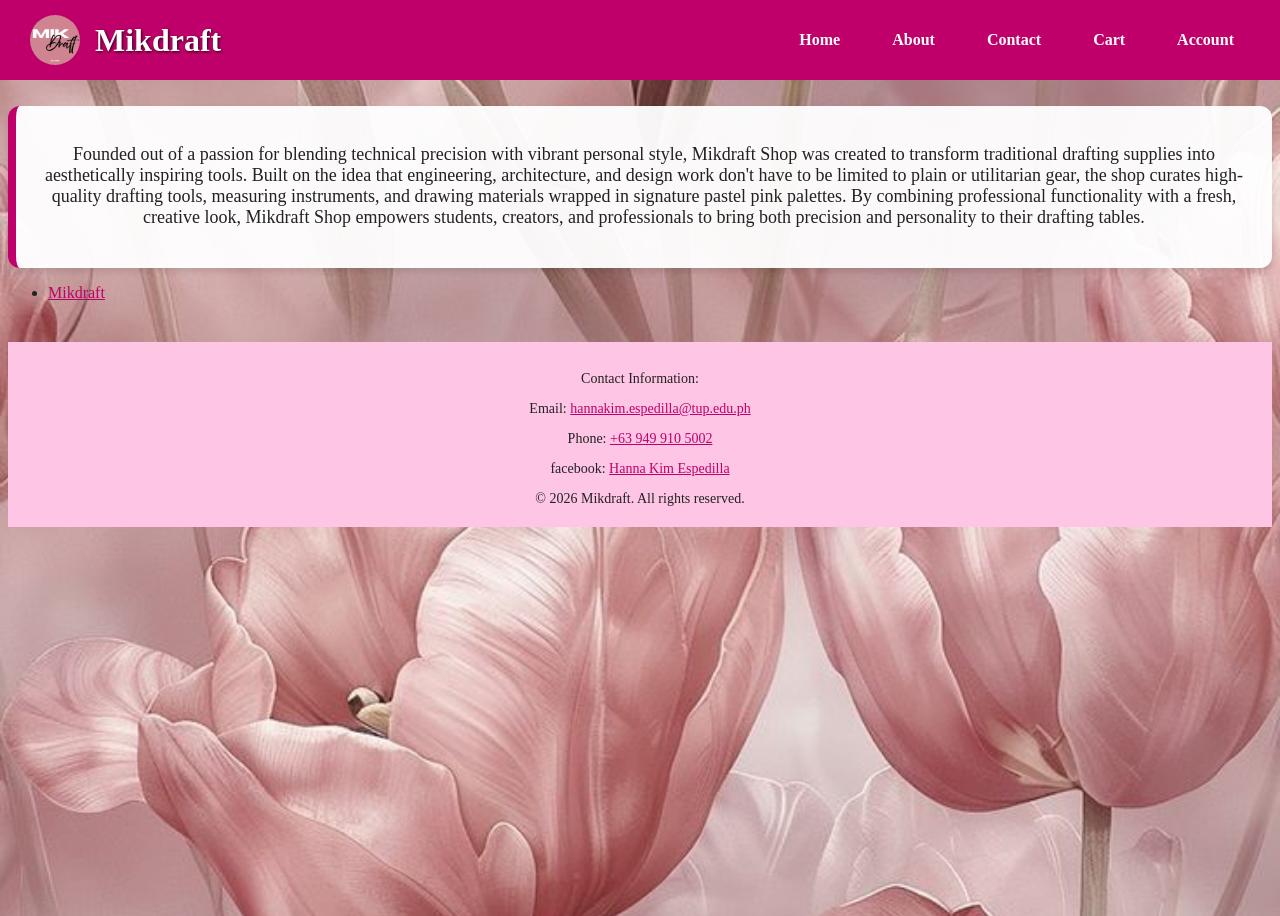
==== commit f9bd6a8e: "add starter home page" ====
--- a/about.html
+++ b/about.html
@@ -26,6 +26,8 @@
             <li><a href="index.html">Home</a></li>
             <li><a href="about.html">About</a></li>
             <li><a href="contact.html">Contact</a></li>
+            <li><a href="my_cart.html">Cart</a></li>
+            <li><a href="login.html">Account</a></li>
         </ul>
     </nav> 
 </header>
--- a/style.css
+++ b/style.css
@@ -27,6 +27,7 @@
   background-attachment: fixed;
   height: 100vh;
   color: var(--ink);
+  padding-top: 80px; /* To account for fixed header */
 }
 
 p {
@@ -60,6 +61,11 @@
   margin-bottom: 5px;   
 }
 
+h1.product-title {
+  font-size: 50px;
+  margin-bottom: 10px;
+}
+
 h2 {
   text-align: center;
   color: #ffffff;
@@ -80,6 +86,12 @@
   align-items: center;
   padding: 15px 30px;
   background-color: var(--brand);
+
+  position: fixed;
+  top: 0;
+  left: 0;
+  width: 100%;
+  z-index: 1000;
 }
 
 /* Site Brand  yung Logo + Title) */
@@ -138,7 +150,7 @@
   display: flex;
   justify-content: center; /* Center horizontally */
   align-items: center;     /* Center vertically */
-  height: 250px;           /* Required height for vertical centering */
+  height: 150px;           /* Required height for vertical centering */
   background-color: rgba(255, 255, 255, 0.85);
   border-radius: 12px;
   margin: 20px 0;
